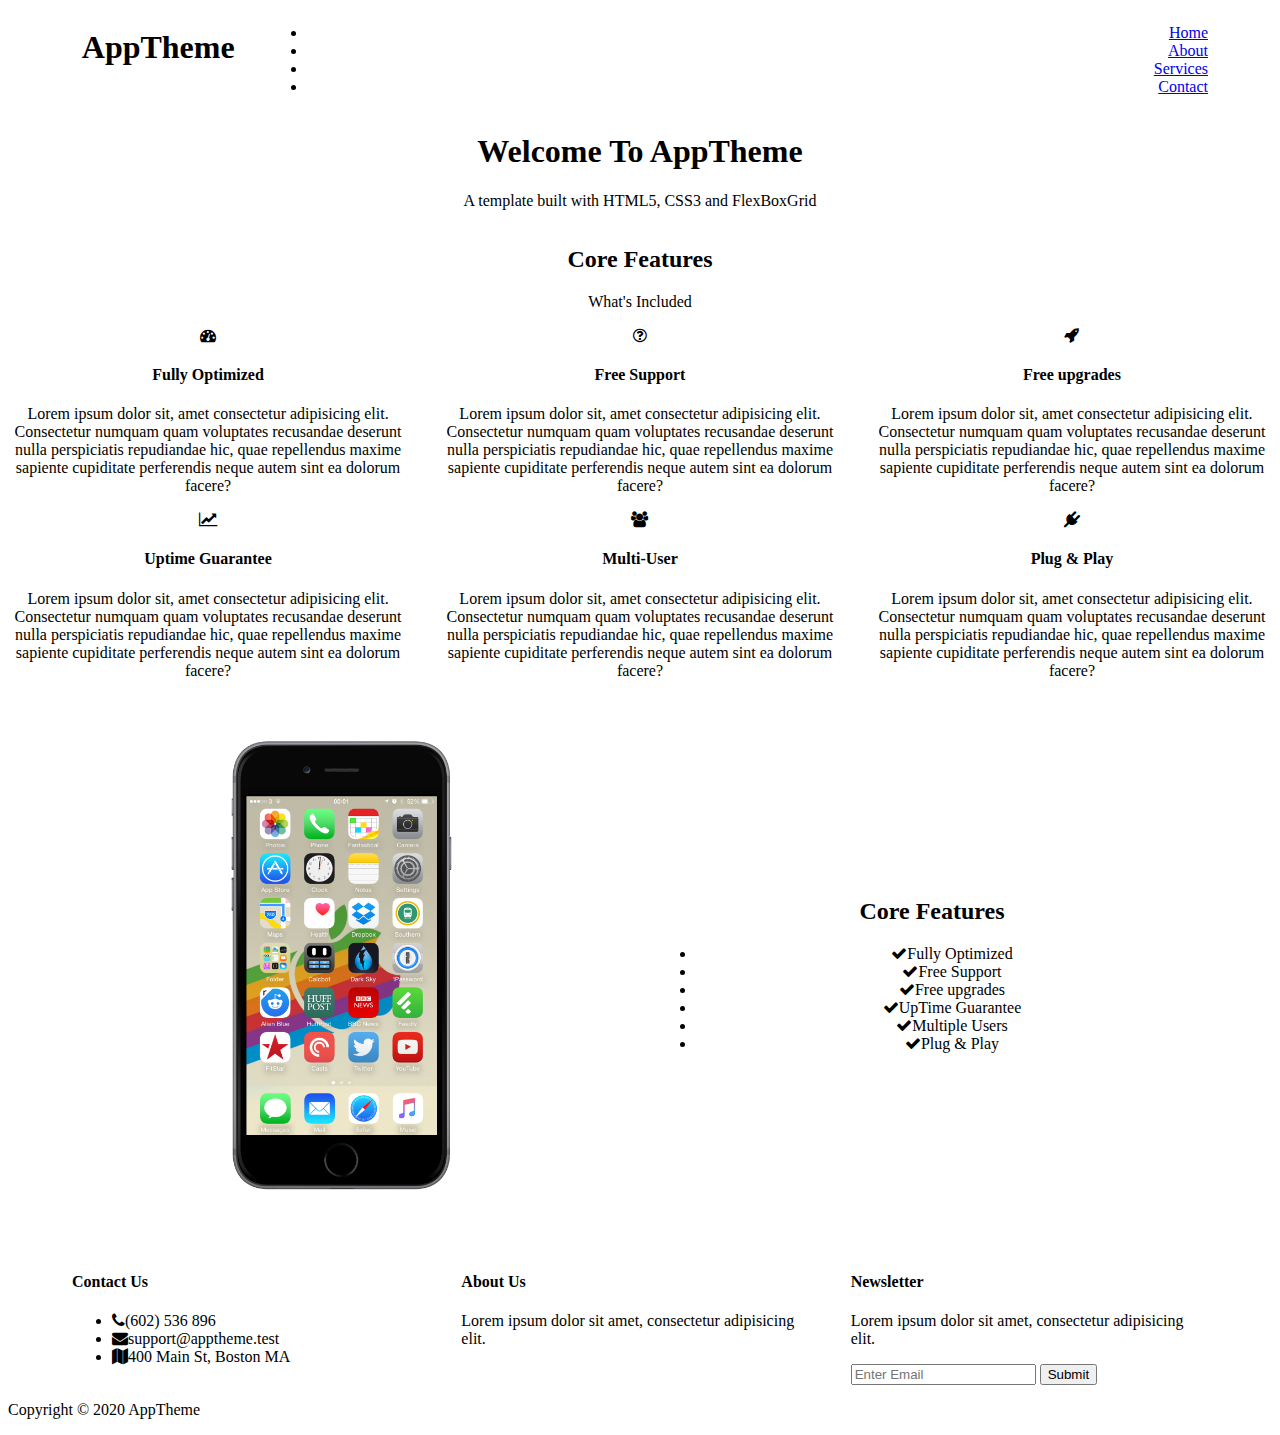
==== index.html @ 470e8529 "I added the styles for the company section" ====
<!DOCTYPE html>
<html lang="en">
<head>
    <meta charset="UTF-8">
    <meta name="viewport" content="width=device-width, initial-scale=1.0">
    <meta http-equiv="X-UA-Compatible" content="ie=edge">
    <title>App theme</title>
    <link rel="stylesheet" href="css/flexboxgrid.css">
    <link rel="stylesheet" href="css/style.css">
    <link rel="stylesheet" href="css/font-awesome.css">
</head>
<body>
    <header id="main-header">
        <div class="container">
            <div class="row end-sm end-md end-lg"> 
                <div class="col-xs-12 col-sm-2 col-md-2 col-lg-2">
                    <h1><span>AppTheme</span> </h1>
                </div>
                <div class="col-xs-12 col-sm-10 col-md-10 col-lg-10">
                    <nav id="navbar">
                        <ul>
                            <li><a href="index.html">Home</a></li>
                            <li><a href="about.html">About</a></li>
                            <li><a href="services.html">Services</a></li>
                            <li><a href="contact.html">Contact</a></li>
                        </ul>
                    </nav>
                </div>
            </div>
        </div>
    </header>

    <!--SHOWCASE-->
    <section id="showcase">
        <div class="container">
            <div class="row center-xs center-sm center-md center-lg middle-xs middle-sm middle-md middle-lg">
                <div class="col-xs-12 col-sm-12 col-md-12 col-lg-12">
                    <h1><span class="primary-text">Welcome To AppTheme</span c></h1>
                    <p>A template built with HTML5, CSS3 and FlexBoxGrid</p>
                </div>
            </div c>
        </div c>
    </section>
    
    <!--FEAUTRES-->
    <section id="features">
        <div id="container">
            <div class="row center-xs center-sm center-md center-lg">
                <div class="col-xs-12 col-sm-12 col-md-12 col-lg-12"> 
                    <h2>Core Features</h2>
                    <p>What's Included</p>
                    <!--ICON ROW 1-->
                    <div class="row center-xs center-sm center-md center-lg">
                        <div class="col-xs-12 col-sm-4 col-md-4 col-lg-4">
                            <i class="fa fa-dashboard"></i c><br>
                            <h4>Fully Optimized</h4>
                            <p>Lorem ipsum dolor sit, amet consectetur adipisicing elit. Consectetur numquam quam voluptates recusandae deserunt nulla perspiciatis repudiandae hic, quae repellendus maxime sapiente cupiditate perferendis neque autem sint ea dolorum facere?</p>
                        </div c>
                        <div class="col-xs-12 col-sm-4 col-md-4 col-lg-4">
                            <i class="fa fa-question-circle-o"></i><br>
                            <h4>Free Support</h4>
                            <p>Lorem ipsum dolor sit, amet consectetur adipisicing elit. Consectetur numquam quam voluptates recusandae deserunt nulla perspiciatis repudiandae hic, quae repellendus maxime sapiente cupiditate perferendis neque autem sint ea dolorum facere?</p>
                        </div>
                        <div class="col-xs-12 col-sm-4 col-md-4 col-lg-4">
                            <i class="fa fa-rocket"></i c><br>
                            <h4>Free upgrades</h4>
                            <p>Lorem ipsum dolor sit, amet consectetur adipisicing elit. Consectetur numquam quam voluptates recusandae deserunt nulla perspiciatis repudiandae hic, quae repellendus maxime sapiente cupiditate perferendis neque autem sint ea dolorum facere?</p>
                        </div>
                    </div>
                    <!--ICON ROW 2-->
                    <div class="row center-xs center-sm center-md center-lg">
                        <div class="col-xs-12 col-sm-4 col-md-4 col-lg-4">
                            <i class="fa fa-line-chart"></i><br>
                            <h4>Uptime Guarantee</h4>
                            <p>Lorem ipsum dolor sit, amet consectetur adipisicing elit. Consectetur numquam quam voluptates recusandae deserunt nulla perspiciatis repudiandae hic, quae repellendus maxime sapiente cupiditate perferendis neque autem sint ea dolorum facere?</p>
                        </div>
                        <div class="col-xs-12 col-sm-4 col-md-4 col-lg-4">
                            <i class="fa fa-users"></i><br>
                            <h4>Multi-User</h4>
                            <p>Lorem ipsum dolor sit, amet consectetur adipisicing elit. Consectetur numquam quam voluptates recusandae deserunt nulla perspiciatis repudiandae hic, quae repellendus maxime sapiente cupiditate perferendis neque autem sint ea dolorum facere?</p>
                        </div>
                        <div class="col-xs-12 col-sm-4 col-md-4 col-lg-4">
                            <i class="fa fa-plug"></i><br>
                            <h4>Plug & Play</h4>
                            <p>Lorem ipsum dolor sit, amet consectetur adipisicing elit. Consectetur numquam quam voluptates recusandae deserunt nulla perspiciatis repudiandae hic, quae repellendus maxime sapiente cupiditate perferendis neque autem sint ea dolorum facere?</p>
                        </div>
                    </div>
                </div>
            </div>
        </div>
    </section>

    <!--INFO SECTION-->
    <section id="info">
        <div class="container">
            <div class="row center-xs center-sm center-md center-lg middle-xs middle-sm middle-md middle-lg">
                <div class="col-xs-12  col-sm-6 col-md-6 col-lg-6">
                    <img src="img/iphone.png" alt="iphone-picture">
                </div>
                <div class="col-xs-12  col-sm-6 col-md-6 col-lg-6">
                    <h2>Core Features</h2>
                    <ul>
                        <li><i class="fa fa-check"></i>Fully Optimized</li>
                        <li><i class="fa fa-check"></i>Free Support</li>
                        <li><i class="fa fa-check"></i>Free upgrades</li>
                        <li><i class="fa fa-check"></i>UpTime Guarantee</li>
                        <li><i class="fa fa-check"></i>Multiple Users</li>
                        <li><i class="fa fa-check"></i>Plug & Play</li>
                    </ul>
                </div>
            </div c>
        </div>
    </section>

    <!--COMPANY SECTION-->

    <section id="company">
        <div class="container">
            <div class="row">
                <div class="col-xs-12 col-sm-4 col-md-4 col-lg-4">
                    <h4>Contact Us</h4>
                    <ul>
                        <li><i class="fa fa-phone"></i>(602) 536 896</li>
                        <li><i class="fa fa-envelope"></i>support@apptheme.test</li>
                        <li><i class="fa fa-map"></i>400 Main St, Boston MA</li>
                    </ul>
                </div>
                <div class="col-xs-12 col-sm-4 col-md-4 col-lg-4">
                    <h4>About Us</h4>
                    <p>Lorem ipsum dolor sit amet, consectetur adipisicing elit.</p>
                </div>
                <div class="col-xs-12 col-sm-4 col-md-4 col-lg-4">
                    <h4>Newsletter</h4>
                    <p>Lorem ipsum dolor sit amet, consectetur adipisicing elit.</p>
                    <form>
                        <input type="text" name="email" placeholder="Enter Email">
                        <button type="submit" name="button">Submit</button>
                    </form>
                </div>
            </div>
        </div>
    </section>

    <!--FOOTER-->
    <footer>
        <div>
            <div>
                <div>
                    <p>Copyright &copy; 2020 AppTheme</p>
                </div>
            </div>
        </div>
    </footer>    
</body>
</html>
---- css/flexboxgrid.css ----
/* Uncomment and set these variables to customize the grid. */

.container-fluid {
  margin-right: auto;
  margin-left: auto;
  padding-right: 2rem;
  padding-left: 2rem;
}

.row {
  box-sizing: border-box;
  display: -ms-flexbox;
  display: -webkit-box;
  display: flex;
  -ms-flex: 0 1 auto;
  -webkit-box-flex: 0;
  flex: 0 1 auto;
  -ms-flex-direction: row;
  -webkit-box-orient: horizontal;
  -webkit-box-direction: normal;
  flex-direction: row;
  -ms-flex-wrap: wrap;
  flex-wrap: wrap;
  margin-right: -1rem;
  margin-left: -1rem;
}

.row.reverse {
  -ms-flex-direction: row-reverse;
  -webkit-box-orient: horizontal;
  -webkit-box-direction: reverse;
  flex-direction: row-reverse;
}

.col.reverse {
  -ms-flex-direction: column-reverse;
  -webkit-box-orient: vertical;
  -webkit-box-direction: reverse;
  flex-direction: column-reverse;
}

.col-xs,
.col-xs-1,
.col-xs-2,
.col-xs-3,
.col-xs-4,
.col-xs-5,
.col-xs-6,
.col-xs-7,
.col-xs-8,
.col-xs-9,
.col-xs-10,
.col-xs-11,
.col-xs-12 {
  box-sizing: border-box;
  -ms-flex: 0 0 auto;
  -webkit-box-flex: 0;
  flex: 0 0 auto;
  padding-right: 1rem;
  padding-left: 1rem;
}

.col-xs {
  -webkit-flex-grow: 1;
  -ms-flex-positive: 1;
  -webkit-box-flex: 1;
  flex-grow: 1;
  -ms-flex-preferred-size: 0;
  flex-basis: 0;
  max-width: 100%;
}

.col-xs-1 {
  -ms-flex-preferred-size: 8.333%;
  flex-basis: 8.333%;
  max-width: 8.333%;
}

.col-xs-2 {
  -ms-flex-preferred-size: 16.667%;
  flex-basis: 16.667%;
  max-width: 16.667%;
}

.col-xs-3 {
  -ms-flex-preferred-size: 25%;
  flex-basis: 25%;
  max-width: 25%;
}

.col-xs-4 {
  -ms-flex-preferred-size: 33.333%;
  flex-basis: 33.333%;
  max-width: 33.333%;
}

.col-xs-5 {
  -ms-flex-preferred-size: 41.667%;
  flex-basis: 41.667%;
  max-width: 41.667%;
}

.col-xs-6 {
  -ms-flex-preferred-size: 50%;
  flex-basis: 50%;
  max-width: 50%;
}

.col-xs-7 {
  -ms-flex-preferred-size: 58.333%;
  flex-basis: 58.333%;
  max-width: 58.333%;
}

.col-xs-8 {
  -ms-flex-preferred-size: 66.667%;
  flex-basis: 66.667%;
  max-width: 66.667%;
}

.col-xs-9 {
  -ms-flex-preferred-size: 75%;
  flex-basis: 75%;
  max-width: 75%;
}

.col-xs-10 {
  -ms-flex-preferred-size: 83.333%;
  flex-basis: 83.333%;
  max-width: 83.333%;
}

.col-xs-11 {
  -ms-flex-preferred-size: 91.667%;
  flex-basis: 91.667%;
  max-width: 91.667%;
}

.col-xs-12 {
  -ms-flex-preferred-size: 100%;
  flex-basis: 100%;
  max-width: 100%;
}

.col-xs-offset-1 {
  margin-left: 8.333%;
}

.col-xs-offset-2 {
  margin-left: 16.667%;
}

.col-xs-offset-3 {
  margin-left: 25%;
}

.col-xs-offset-4 {
  margin-left: 33.333%;
}

.col-xs-offset-5 {
  margin-left: 41.667%;
}

.col-xs-offset-6 {
  margin-left: 50%;
}

.col-xs-offset-7 {
  margin-left: 58.333%;
}

.col-xs-offset-8 {
  margin-left: 66.667%;
}

.col-xs-offset-9 {
  margin-left: 75%;
}

.col-xs-offset-10 {
  margin-left: 83.333%;
}

.col-xs-offset-11 {
  margin-left: 91.667%;
}

.start-xs {
  -ms-flex-pack: start;
  -webkit-box-pack: start;
  justify-content: flex-start;
  text-align: start;
}

.center-xs {
  -ms-flex-pack: center;
  -webkit-box-pack: center;
  justify-content: center;
  text-align: center;
}

.end-xs {
  -ms-flex-pack: end;
  -webkit-box-pack: end;
  justify-content: flex-end;
  text-align: end;
}

.top-xs {
  -ms-flex-align: start;
  -webkit-box-align: start;
  align-items: flex-start;
}

.middle-xs {
  -ms-flex-align: center;
  -webkit-box-align: center;
  align-items: center;
}

.bottom-xs {
  -ms-flex-align: end;
  -webkit-box-align: end;
  align-items: flex-end;
}

.around-xs {
  -ms-flex-pack: distribute;
  justify-content: space-around;
}

.between-xs {
  -ms-flex-pack: justify;
  -webkit-box-pack: justify;
  justify-content: space-between;
}

.first-xs {
  -ms-flex-order: -1;
  -webkit-box-ordinal-group: 0;
  order: -1;
}

.last-xs {
  -ms-flex-order: 1;
  -webkit-box-ordinal-group: 2;
  order: 1;
}

@media only screen and (min-width: 48em) {
  .container {
    width: 46rem;
  }

  .col-sm,
  .col-sm-1,
  .col-sm-2,
  .col-sm-3,
  .col-sm-4,
  .col-sm-5,
  .col-sm-6,
  .col-sm-7,
  .col-sm-8,
  .col-sm-9,
  .col-sm-10,
  .col-sm-11,
  .col-sm-12 {
    box-sizing: border-box;
    -ms-flex: 0 0 auto;
    -webkit-box-flex: 0;
    flex: 0 0 auto;
    padding-right: 1rem;
    padding-left: 1rem;
  }

  .col-sm {
    -webkit-flex-grow: 1;
    -ms-flex-positive: 1;
    -webkit-box-flex: 1;
    flex-grow: 1;
    -ms-flex-preferred-size: 0;
    flex-basis: 0;
    max-width: 100%;
  }

  .col-sm-1 {
    -ms-flex-preferred-size: 8.333%;
    flex-basis: 8.333%;
    max-width: 8.333%;
  }

  .col-sm-2 {
    -ms-flex-preferred-size: 16.667%;
    flex-basis: 16.667%;
    max-width: 16.667%;
  }

  .col-sm-3 {
    -ms-flex-preferred-size: 25%;
    flex-basis: 25%;
    max-width: 25%;
  }

  .col-sm-4 {
    -ms-flex-preferred-size: 33.333%;
    flex-basis: 33.333%;
    max-width: 33.333%;
  }

  .col-sm-5 {
    -ms-flex-preferred-size: 41.667%;
    flex-basis: 41.667%;
    max-width: 41.667%;
  }

  .col-sm-6 {
    -ms-flex-preferred-size: 50%;
    flex-basis: 50%;
    max-width: 50%;
  }

  .col-sm-7 {
    -ms-flex-preferred-size: 58.333%;
    flex-basis: 58.333%;
    max-width: 58.333%;
  }

  .col-sm-8 {
    -ms-flex-preferred-size: 66.667%;
    flex-basis: 66.667%;
    max-width: 66.667%;
  }

  .col-sm-9 {
    -ms-flex-preferred-size: 75%;
    flex-basis: 75%;
    max-width: 75%;
  }

  .col-sm-10 {
    -ms-flex-preferred-size: 83.333%;
    flex-basis: 83.333%;
    max-width: 83.333%;
  }

  .col-sm-11 {
    -ms-flex-preferred-size: 91.667%;
    flex-basis: 91.667%;
    max-width: 91.667%;
  }

  .col-sm-12 {
    -ms-flex-preferred-size: 100%;
    flex-basis: 100%;
    max-width: 100%;
  }

  .col-sm-offset-1 {
    margin-left: 8.333%;
  }

  .col-sm-offset-2 {
    margin-left: 16.667%;
  }

  .col-sm-offset-3 {
    margin-left: 25%;
  }

  .col-sm-offset-4 {
    margin-left: 33.333%;
  }

  .col-sm-offset-5 {
    margin-left: 41.667%;
  }

  .col-sm-offset-6 {
    margin-left: 50%;
  }

  .col-sm-offset-7 {
    margin-left: 58.333%;
  }

  .col-sm-offset-8 {
    margin-left: 66.667%;
  }

  .col-sm-offset-9 {
    margin-left: 75%;
  }

  .col-sm-offset-10 {
    margin-left: 83.333%;
  }

  .col-sm-offset-11 {
    margin-left: 91.667%;
  }

  .start-sm {
    -ms-flex-pack: start;
    -webkit-box-pack: start;
    justify-content: flex-start;
    text-align: start;
  }

  .center-sm {
    -ms-flex-pack: center;
    -webkit-box-pack: center;
    justify-content: center;
    text-align: center;
  }

  .end-sm {
    -ms-flex-pack: end;
    -webkit-box-pack: end;
    justify-content: flex-end;
    text-align: end;
  }

  .top-sm {
    -ms-flex-align: start;
    -webkit-box-align: start;
    align-items: flex-start;
  }

  .middle-sm {
    -ms-flex-align: center;
    -webkit-box-align: center;
    align-items: center;
  }

  .bottom-sm {
    -ms-flex-align: end;
    -webkit-box-align: end;
    align-items: flex-end;
  }

  .around-sm {
    -ms-flex-pack: distribute;
    justify-content: space-around;
  }

  .between-sm {
    -ms-flex-pack: justify;
    -webkit-box-pack: justify;
    justify-content: space-between;
  }

  .first-sm {
    -ms-flex-order: -1;
    -webkit-box-ordinal-group: 0;
    order: -1;
  }

  .last-sm {
    -ms-flex-order: 1;
    -webkit-box-ordinal-group: 2;
    order: 1;
  }
}

@media only screen and (min-width: 62em) {
  .container {
    width: 61rem;
  }

  .col-md,
  .col-md-1,
  .col-md-2,
  .col-md-3,
  .col-md-4,
  .col-md-5,
  .col-md-6,
  .col-md-7,
  .col-md-8,
  .col-md-9,
  .col-md-10,
  .col-md-11,
  .col-md-12 {
    box-sizing: border-box;
    -ms-flex: 0 0 auto;
    -webkit-box-flex: 0;
    flex: 0 0 auto;
    padding-right: 1rem;
    padding-left: 1rem;
  }

  .col-md {
    -webkit-flex-grow: 1;
    -ms-flex-positive: 1;
    -webkit-box-flex: 1;
    flex-grow: 1;
    -ms-flex-preferred-size: 0;
    flex-basis: 0;
    max-width: 100%;
  }

  .col-md-1 {
    -ms-flex-preferred-size: 8.333%;
    flex-basis: 8.333%;
    max-width: 8.333%;
  }

  .col-md-2 {
    -ms-flex-preferred-size: 16.667%;
    flex-basis: 16.667%;
    max-width: 16.667%;
  }

  .col-md-3 {
    -ms-flex-preferred-size: 25%;
    flex-basis: 25%;
    max-width: 25%;
  }

  .col-md-4 {
    -ms-flex-preferred-size: 33.333%;
    flex-basis: 33.333%;
    max-width: 33.333%;
  }

  .col-md-5 {
    -ms-flex-preferred-size: 41.667%;
    flex-basis: 41.667%;
    max-width: 41.667%;
  }

  .col-md-6 {
    -ms-flex-preferred-size: 50%;
    flex-basis: 50%;
    max-width: 50%;
  }

  .col-md-7 {
    -ms-flex-preferred-size: 58.333%;
    flex-basis: 58.333%;
    max-width: 58.333%;
  }

  .col-md-8 {
    -ms-flex-preferred-size: 66.667%;
    flex-basis: 66.667%;
    max-width: 66.667%;
  }

  .col-md-9 {
    -ms-flex-preferred-size: 75%;
    flex-basis: 75%;
    max-width: 75%;
  }

  .col-md-10 {
    -ms-flex-preferred-size: 83.333%;
    flex-basis: 83.333%;
    max-width: 83.333%;
  }

  .col-md-11 {
    -ms-flex-preferred-size: 91.667%;
    flex-basis: 91.667%;
    max-width: 91.667%;
  }

  .col-md-12 {
    -ms-flex-preferred-size: 100%;
    flex-basis: 100%;
    max-width: 100%;
  }

  .col-md-offset-1 {
    margin-left: 8.333%;
  }

  .col-md-offset-2 {
    margin-left: 16.667%;
  }

  .col-md-offset-3 {
    margin-left: 25%;
  }

  .col-md-offset-4 {
    margin-left: 33.333%;
  }

  .col-md-offset-5 {
    margin-left: 41.667%;
  }

  .col-md-offset-6 {
    margin-left: 50%;
  }

  .col-md-offset-7 {
    margin-left: 58.333%;
  }

  .col-md-offset-8 {
    margin-left: 66.667%;
  }

  .col-md-offset-9 {
    margin-left: 75%;
  }

  .col-md-offset-10 {
    margin-left: 83.333%;
  }

  .col-md-offset-11 {
    margin-left: 91.667%;
  }

  .start-md {
    -ms-flex-pack: start;
    -webkit-box-pack: start;
    justify-content: flex-start;
    text-align: start;
  }

  .center-md {
    -ms-flex-pack: center;
    -webkit-box-pack: center;
    justify-content: center;
    text-align: center;
  }

  .end-md {
    -ms-flex-pack: end;
    -webkit-box-pack: end;
    justify-content: flex-end;
    text-align: end;
  }

  .top-md {
    -ms-flex-align: start;
    -webkit-box-align: start;
    align-items: flex-start;
  }

  .middle-md {
    -ms-flex-align: center;
    -webkit-box-align: center;
    align-items: center;
  }

  .bottom-md {
    -ms-flex-align: end;
    -webkit-box-align: end;
    align-items: flex-end;
  }

  .around-md {
    -ms-flex-pack: distribute;
    justify-content: space-around;
  }

  .between-md {
    -ms-flex-pack: justify;
    -webkit-box-pack: justify;
    justify-content: space-between;
  }

  .first-md {
    -ms-flex-order: -1;
    -webkit-box-ordinal-group: 0;
    order: -1;
  }

  .last-md {
    -ms-flex-order: 1;
    -webkit-box-ordinal-group: 2;
    order: 1;
  }
}

@media only screen and (min-width: 75em) {
  .container {
    width: 71rem;
  }

  .col-lg,
  .col-lg-1,
  .col-lg-2,
  .col-lg-3,
  .col-lg-4,
  .col-lg-5,
  .col-lg-6,
  .col-lg-7,
  .col-lg-8,
  .col-lg-9,
  .col-lg-10,
  .col-lg-11,
  .col-lg-12 {
    box-sizing: border-box;
    -ms-flex: 0 0 auto;
    -webkit-box-flex: 0;
    flex: 0 0 auto;
    padding-right: 1rem;
    padding-left: 1rem;
  }

  .col-lg {
    -webkit-flex-grow: 1;
    -ms-flex-positive: 1;
    -webkit-box-flex: 1;
    flex-grow: 1;
    -ms-flex-preferred-size: 0;
    flex-basis: 0;
    max-width: 100%;
  }

  .col-lg-1 {
    -ms-flex-preferred-size: 8.333%;
    flex-basis: 8.333%;
    max-width: 8.333%;
  }

  .col-lg-2 {
    -ms-flex-preferred-size: 16.667%;
    flex-basis: 16.667%;
    max-width: 16.667%;
  }

  .col-lg-3 {
    -ms-flex-preferred-size: 25%;
    flex-basis: 25%;
    max-width: 25%;
  }

  .col-lg-4 {
    -ms-flex-preferred-size: 33.333%;
    flex-basis: 33.333%;
    max-width: 33.333%;
  }

  .col-lg-5 {
    -ms-flex-preferred-size: 41.667%;
    flex-basis: 41.667%;
    max-width: 41.667%;
  }

  .col-lg-6 {
    -ms-flex-preferred-size: 50%;
    flex-basis: 50%;
    max-width: 50%;
  }

  .col-lg-7 {
    -ms-flex-preferred-size: 58.333%;
    flex-basis: 58.333%;
    max-width: 58.333%;
  }

  .col-lg-8 {
    -ms-flex-preferred-size: 66.667%;
    flex-basis: 66.667%;
    max-width: 66.667%;
  }

  .col-lg-9 {
    -ms-flex-preferred-size: 75%;
    flex-basis: 75%;
    max-width: 75%;
  }

  .col-lg-10 {
    -ms-flex-preferred-size: 83.333%;
    flex-basis: 83.333%;
    max-width: 83.333%;
  }

  .col-lg-11 {
    -ms-flex-preferred-size: 91.667%;
    flex-basis: 91.667%;
    max-width: 91.667%;
  }

  .col-lg-12 {
    -ms-flex-preferred-size: 100%;
    flex-basis: 100%;
    max-width: 100%;
  }

  .col-lg-offset-1 {
    margin-left: 8.333%;
  }

  .col-lg-offset-2 {
    margin-left: 16.667%;
  }

  .col-lg-offset-3 {
    margin-left: 25%;
  }

  .col-lg-offset-4 {
    margin-left: 33.333%;
  }

  .col-lg-offset-5 {
    margin-left: 41.667%;
  }

  .col-lg-offset-6 {
    margin-left: 50%;
  }

  .col-lg-offset-7 {
    margin-left: 58.333%;
  }

  .col-lg-offset-8 {
    margin-left: 66.667%;
  }

  .col-lg-offset-9 {
    margin-left: 75%;
  }

  .col-lg-offset-10 {
    margin-left: 83.333%;
  }

  .col-lg-offset-11 {
    margin-left: 91.667%;
  }

  .start-lg {
    -ms-flex-pack: start;
    -webkit-box-pack: start;
    justify-content: flex-start;
    text-align: start;
  }

  .center-lg {
    -ms-flex-pack: center;
    -webkit-box-pack: center;
    justify-content: center;
    text-align: center;
  }

  .end-lg {
    -ms-flex-pack: end;
    -webkit-box-pack: end;
    justify-content: flex-end;
    text-align: end;
  }

  .top-lg {
    -ms-flex-align: start;
    -webkit-box-align: start;
    align-items: flex-start;
  }

  .middle-lg {
    -ms-flex-align: center;
    -webkit-box-align: center;
    align-items: center;
  }

  .bottom-lg {
    -ms-flex-align: end;
    -webkit-box-align: end;
    align-items: flex-end;
  }

  .around-lg {
    -ms-flex-pack: distribute;
    justify-content: space-around;
  }

  .between-lg {
    -ms-flex-pack: justify;
    -webkit-box-pack: justify;
    justify-content: space-between;
  }

  .first-lg {
    -ms-flex-order: -1;
    -webkit-box-ordinal-group: 0;
    order: -1;
  }

  .last-lg {
    -ms-flex-order: 1;
    -webkit-box-ordinal-group: 2;
    order: 1;
  }
}
---- css/style.css ----
img {
    width: 100%;
}

.container{
    margin:auto;
}
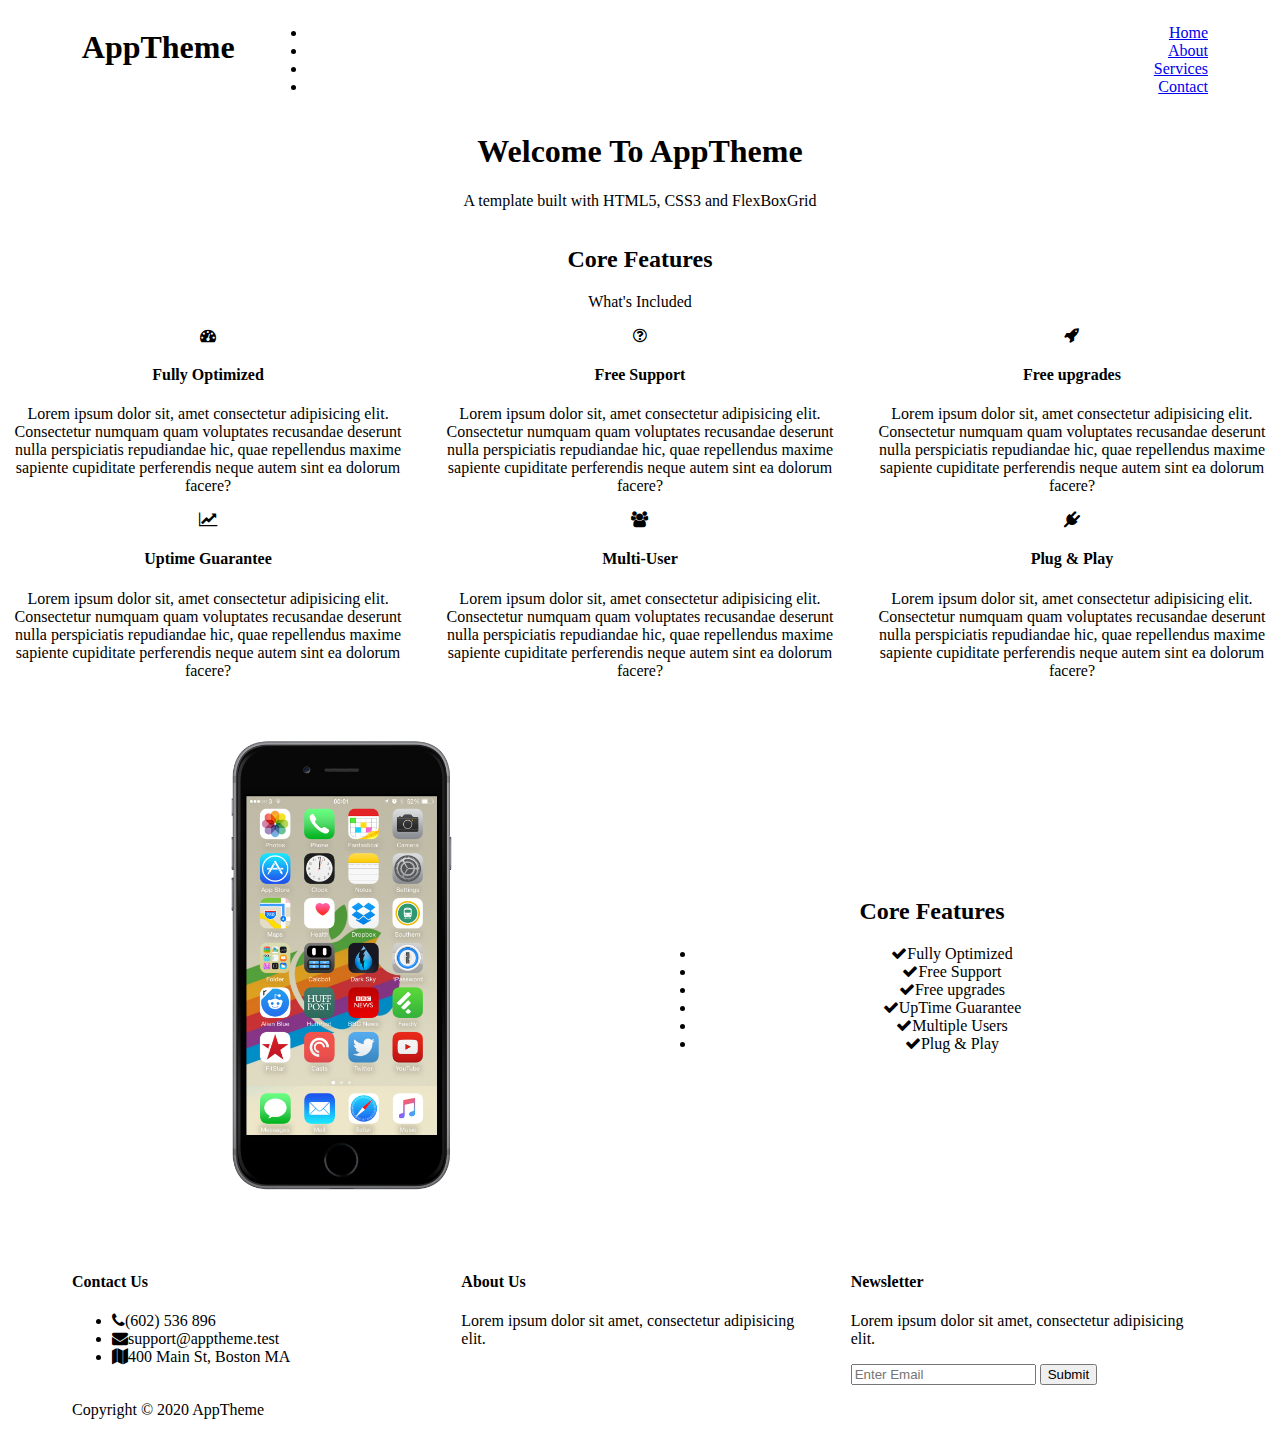
==== commit fb6cd2d9: "I added the tags and classes for the footer section" ====
--- a/index.html
+++ b/index.html
@@ -142,10 +142,10 @@
     </section>
 
     <!--FOOTER-->
-    <footer>
-        <div>
-            <div>
-                <div>
+    <footer id="main-footer">
+        <div class="container">
+            <div class="row">
+                <div class="col-xs-12 col-sm-12 col-md-12 col-lg-12">
                     <p>Copyright &copy; 2020 AppTheme</p>
                 </div>
             </div>
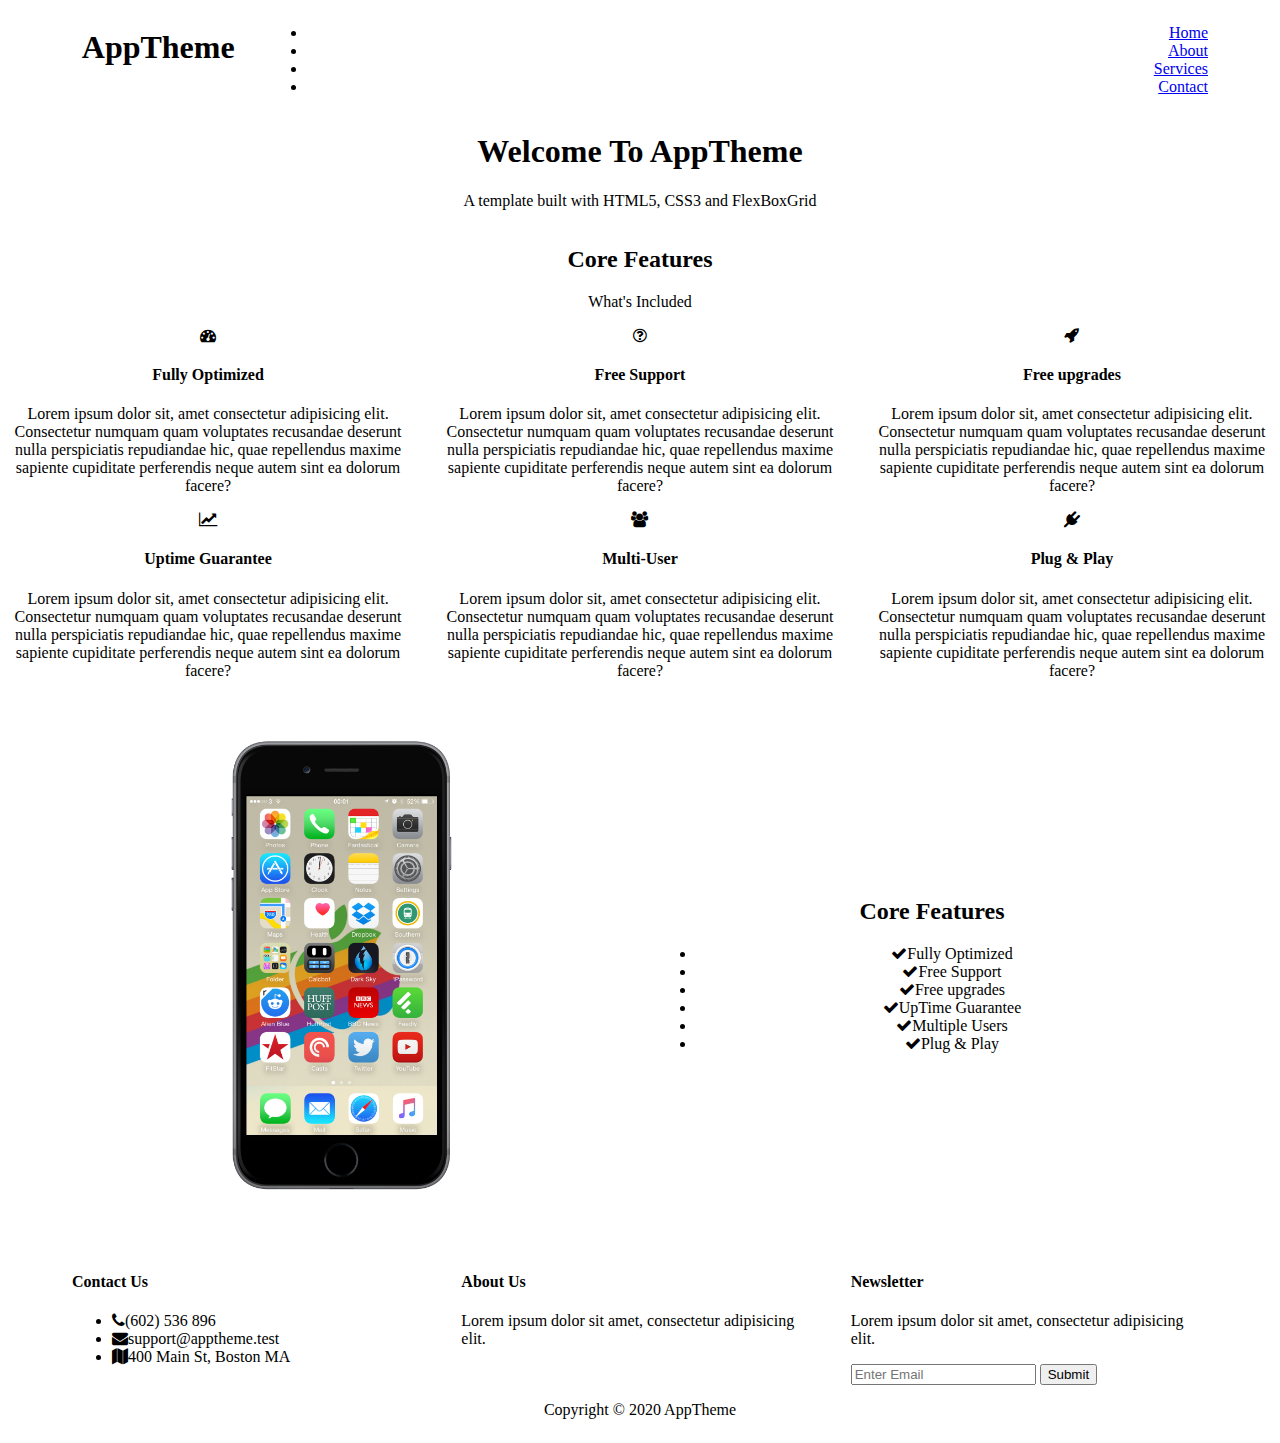
==== commit d210a0fa: "I aligned the footer to the center" ====
--- a/index.html
+++ b/index.html
@@ -19,7 +19,7 @@
                 <div class="col-xs-12 col-sm-10 col-md-10 col-lg-10">
                     <nav id="navbar">
                         <ul>
-                            <li><a href="index.html">Home</a></li>
+                            <li class="current"><a href="index.html">Home</a></li c>
                             <li><a href="about.html">About</a></li>
                             <li><a href="services.html">Services</a></li>
                             <li><a href="contact.html">Contact</a></li>
@@ -144,7 +144,7 @@
     <!--FOOTER-->
     <footer id="main-footer">
         <div class="container">
-            <div class="row">
+            <div class="row center-xs center-sm center-md center-lg">
                 <div class="col-xs-12 col-sm-12 col-md-12 col-lg-12">
                     <p>Copyright &copy; 2020 AppTheme</p>
                 </div>
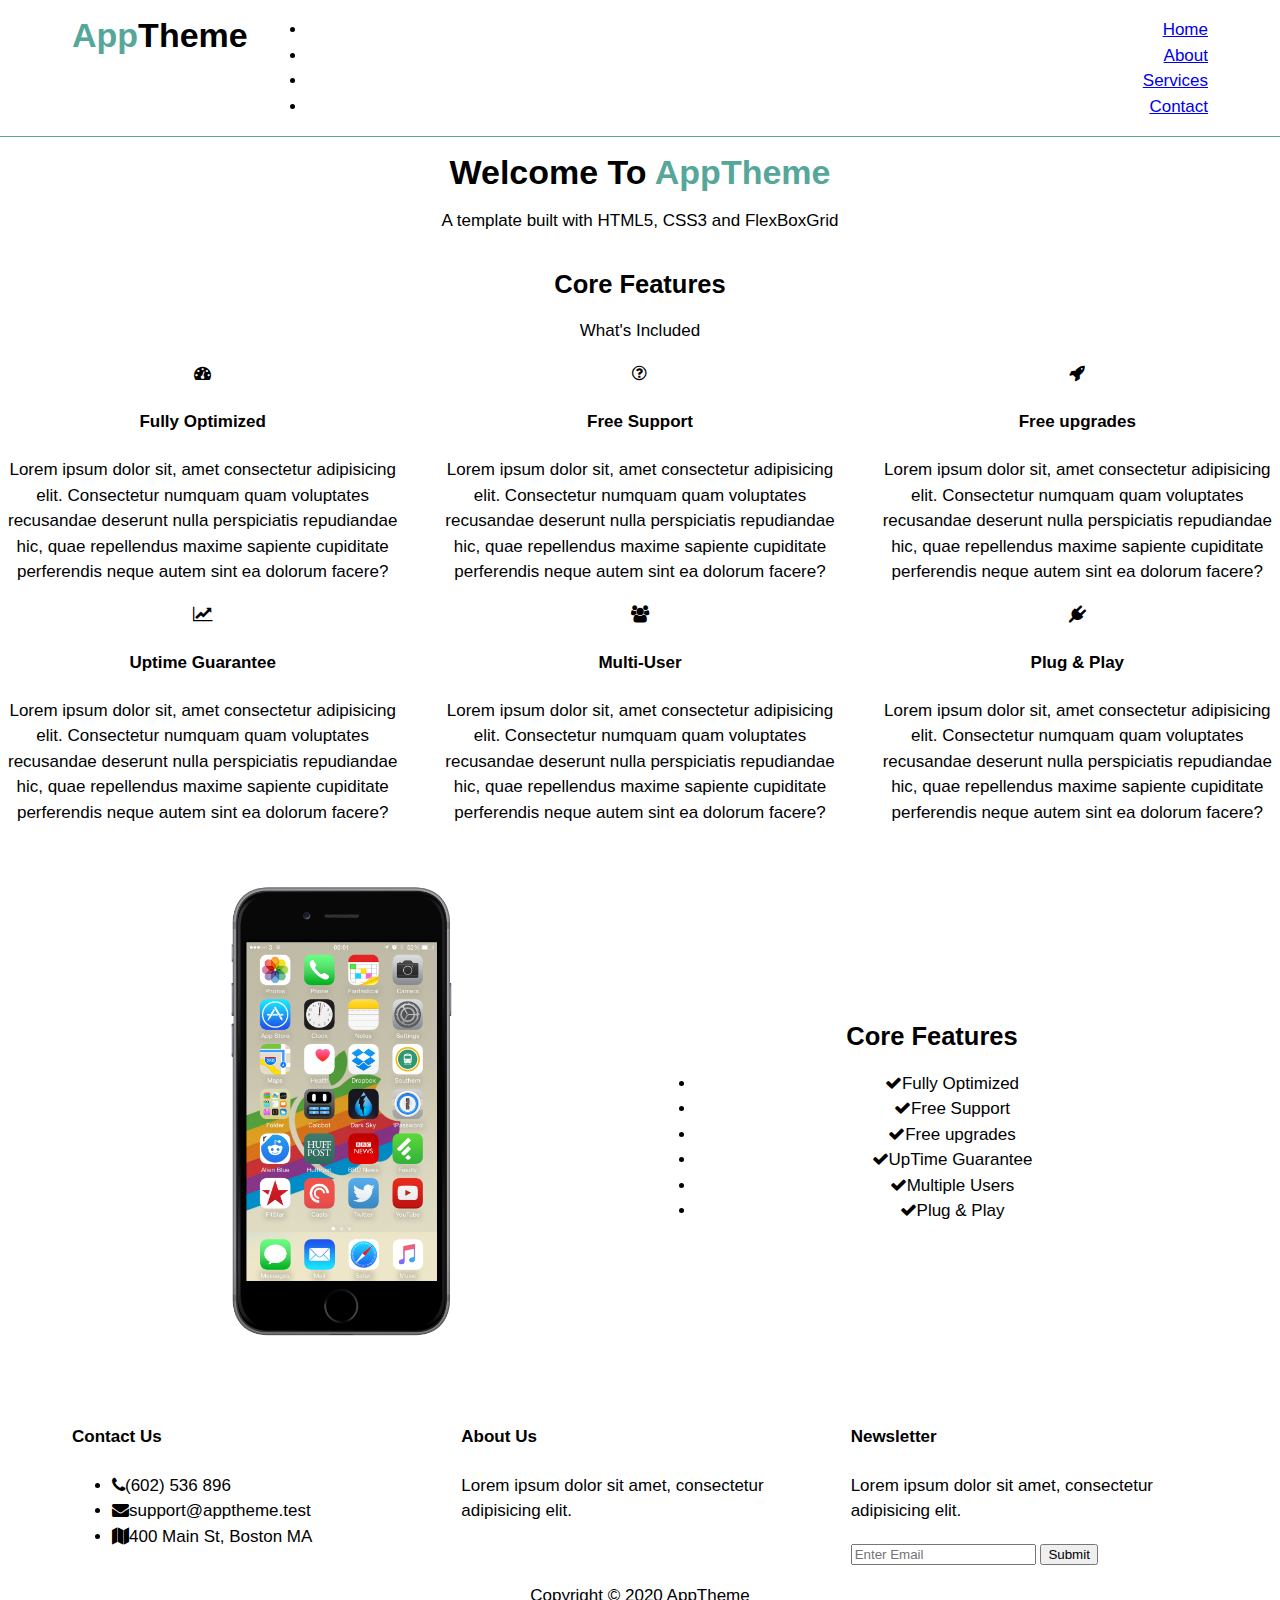
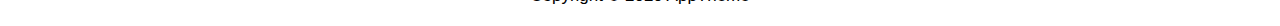
==== commit 8e464be7: "I added the styles for the common classes and header" ====
--- a/index.html
+++ b/index.html
@@ -14,7 +14,7 @@
         <div class="container">
             <div class="row end-sm end-md end-lg"> 
                 <div class="col-xs-12 col-sm-2 col-md-2 col-lg-2">
-                    <h1><span>AppTheme</span> </h1>
+                    <h1><span class="primary-text">App</span>Theme</h1>
                 </div>
                 <div class="col-xs-12 col-sm-10 col-md-10 col-lg-10">
                     <nav id="navbar">
@@ -35,7 +35,7 @@
         <div class="container">
             <div class="row center-xs center-sm center-md center-lg middle-xs middle-sm middle-md middle-lg">
                 <div class="col-xs-12 col-sm-12 col-md-12 col-lg-12">
-                    <h1><span class="primary-text">Welcome To AppTheme</span c></h1>
+                    <h1>Welcome To <span class="primary-text">AppTheme</span c></h1>
                     <p>A template built with HTML5, CSS3 and FlexBoxGrid</p>
                 </div>
             </div c>
--- a/css/style.css
+++ b/css/style.css
@@ -1,7 +1,30 @@
-img {
+body{
+    font-family: 'Open Sans', sans-serif;
+    font-size: 17px;
+    line-height: 1.5em;
+    margin: 0;
+    padding: 0;
+}
+
+img{
     width: 100%;
 }
 
 .container{
     margin:auto;
+}
+
+/*COMMON CLASSES */
+.primary-text{
+    color: #56a79a;
+}
+
+.primary-background{
+    background: #56a79a;
+}
+
+/*HEADER*/
+
+#main-header{
+    border-bottom: 1px solid #56a79a;
 }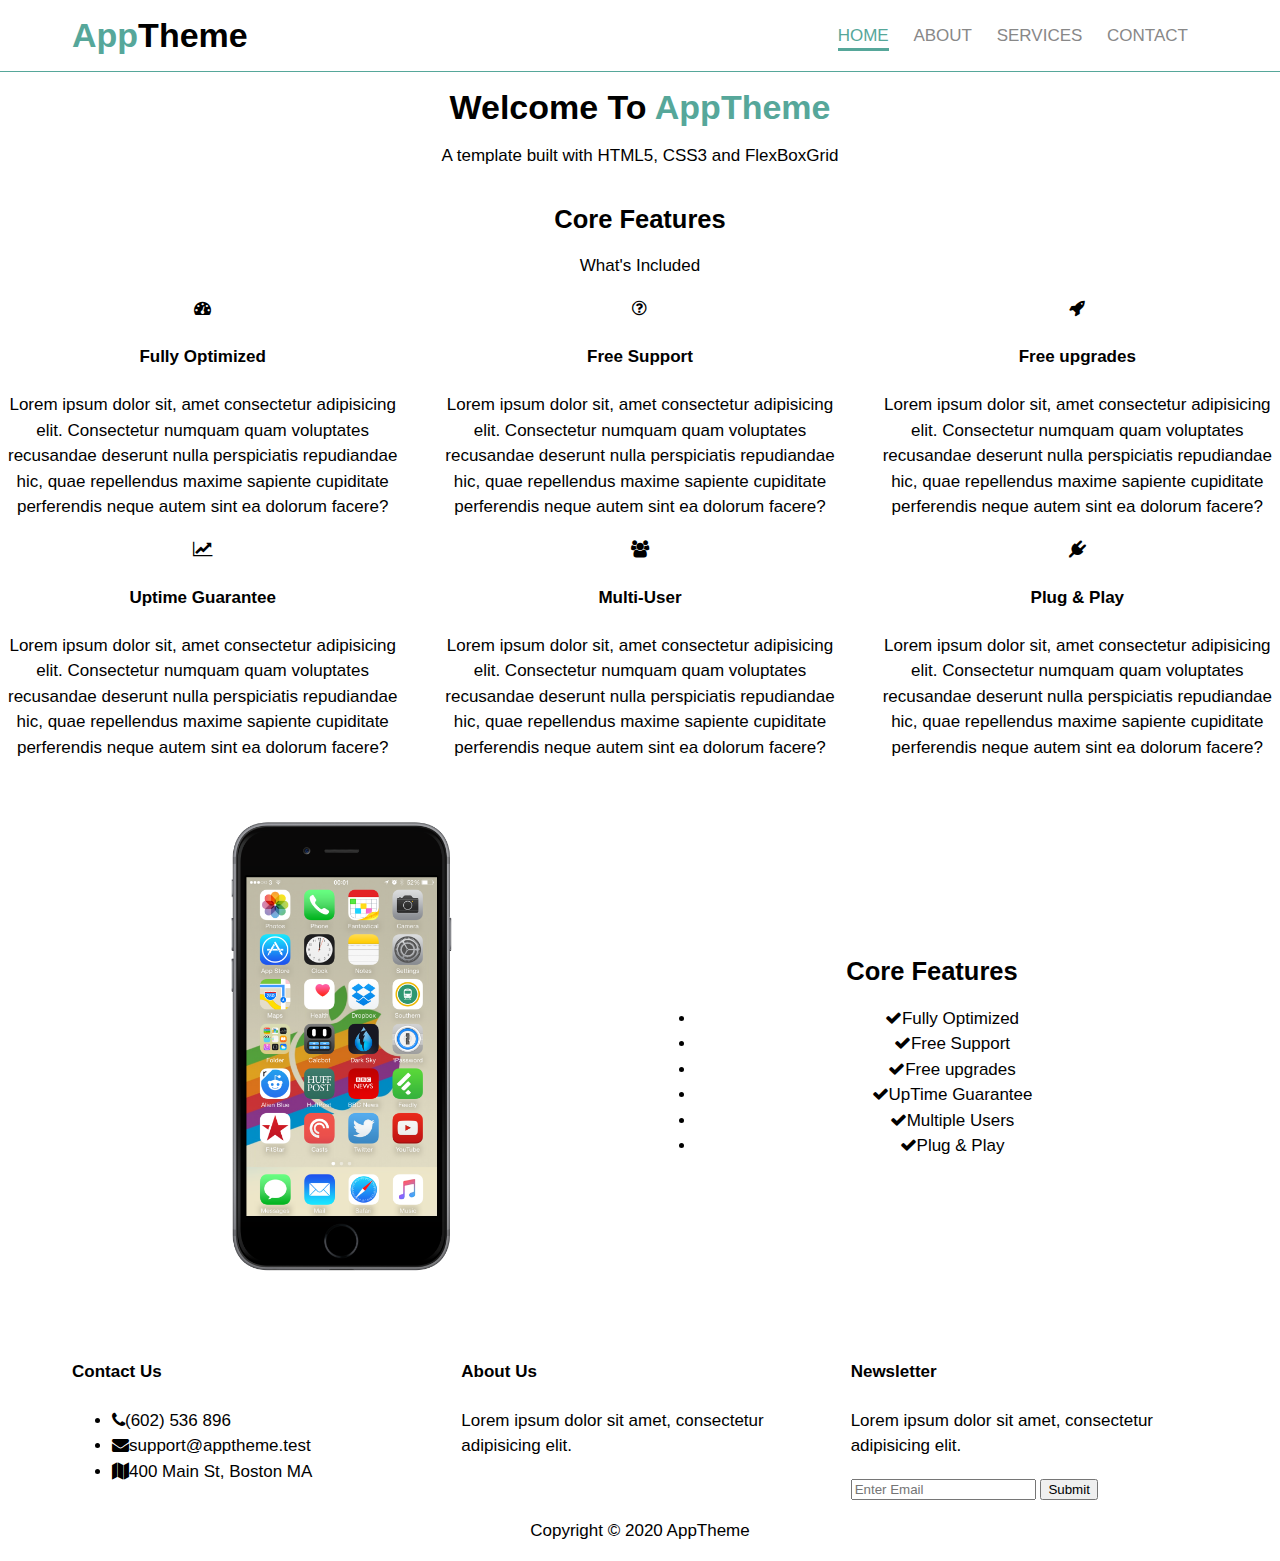
==== commit f1b9b726: "I added the navbar styles" ====
--- a/index.html
+++ b/index.html
@@ -12,7 +12,7 @@
 <body>
     <header id="main-header">
         <div class="container">
-            <div class="row end-sm end-md end-lg"> 
+            <div class="row end-sm end-md end-lg middle-xs middle-sm middle-md middle-lg"> 
                 <div class="col-xs-12 col-sm-2 col-md-2 col-lg-2">
                     <h1><span class="primary-text">App</span>Theme</h1>
                 </div>
--- a/css/style.css
+++ b/css/style.css
@@ -24,7 +24,28 @@
 }
 
 /*HEADER*/
-
 #main-header{
     border-bottom: 1px solid #56a79a;
+}
+
+/*NAVBAR*/
+#navbar{
+    text-transform: uppercase;
+}
+
+#navbar li{
+    display: inline;
+    padding-right: 20px;
+    list-style: none;
+}
+
+#navbar a{
+    text-decoration: none;
+    color: #888;
+}
+
+#navbar li.current a, #navbar a:hover{
+    color: #56a79a;
+    border-bottom: 3px solid #56a79a;
+    padding-bottom: 3px;
 }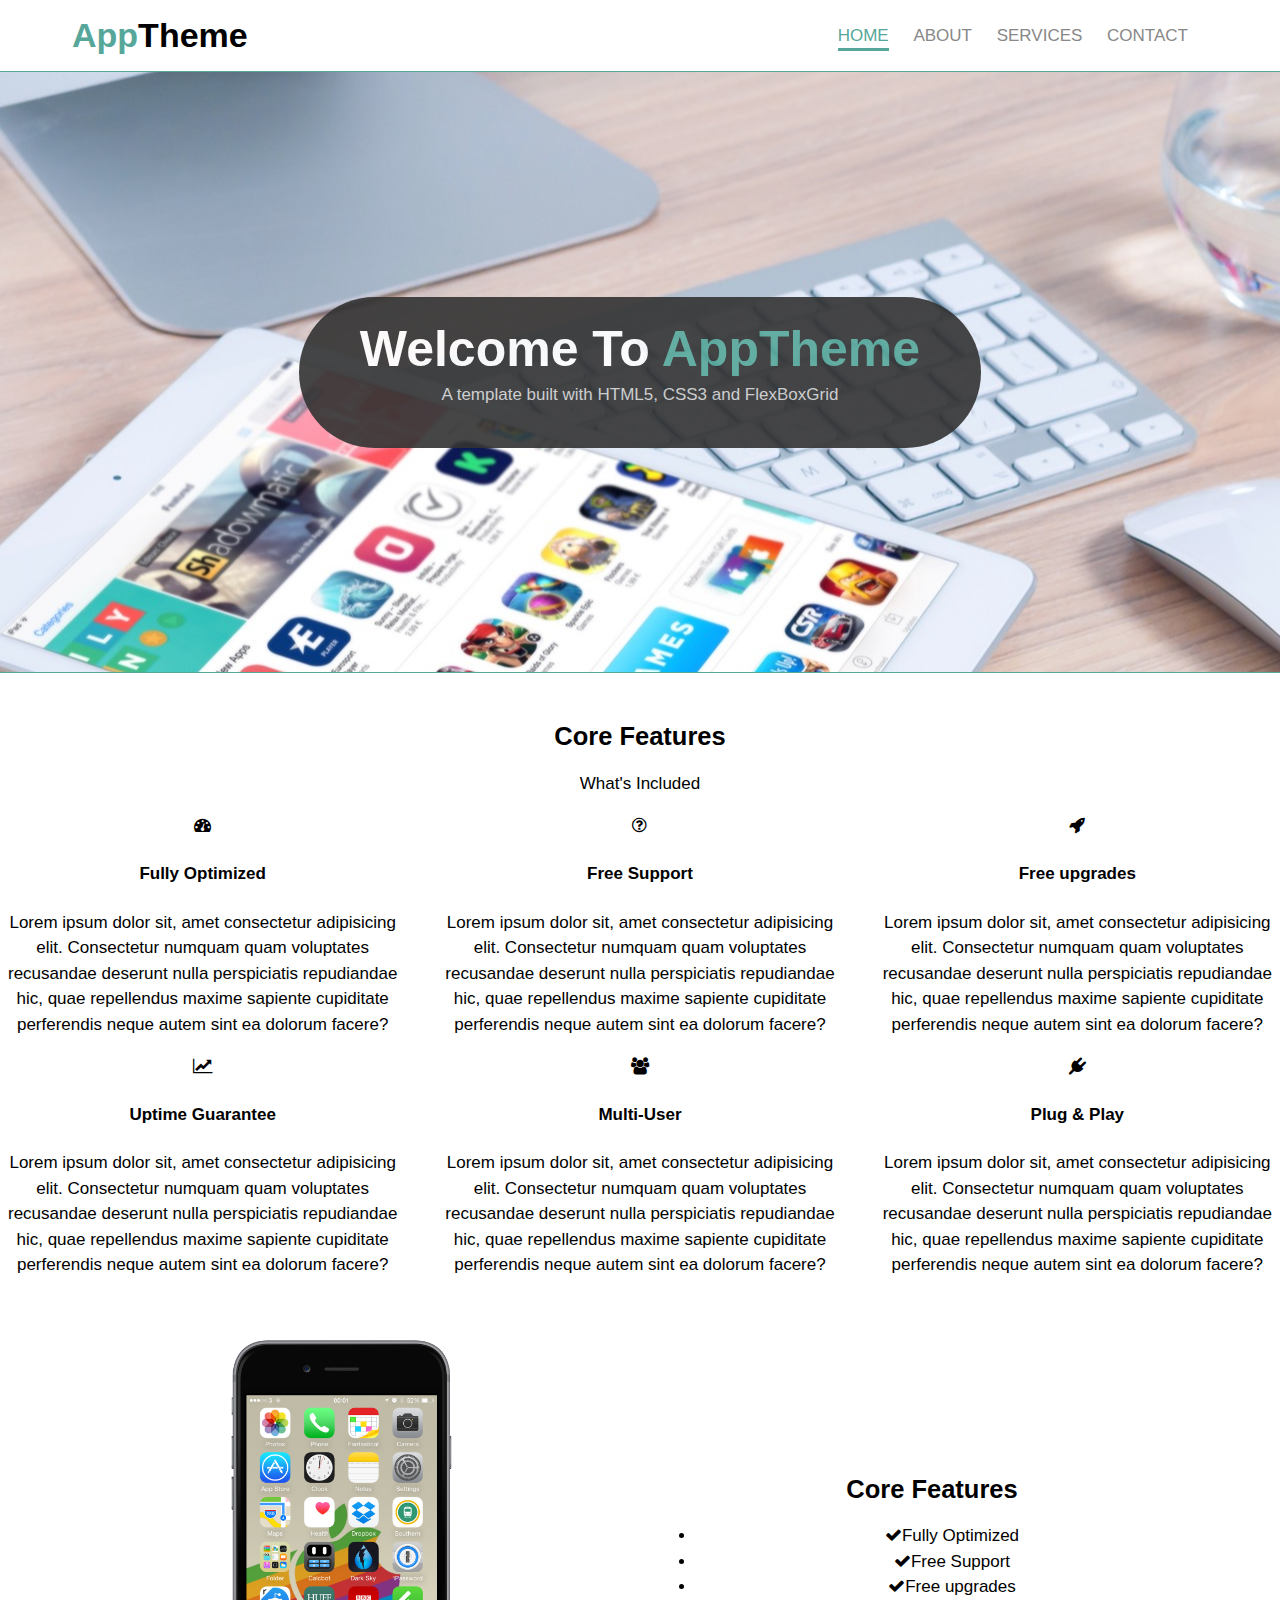
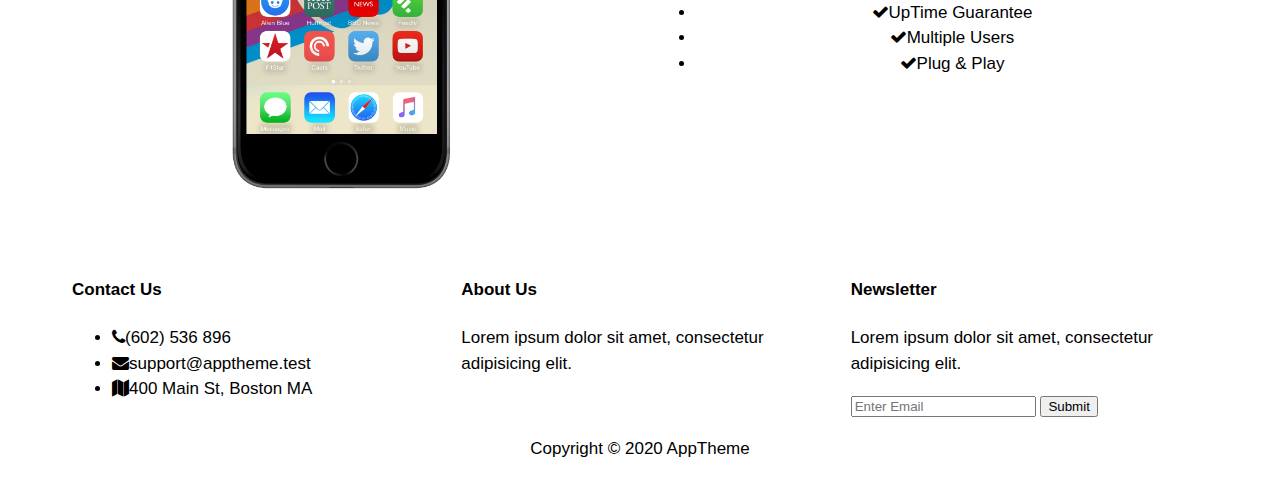
==== commit 29d20040: "I added the showcase styles" ====
--- a/index.html
+++ b/index.html
@@ -12,7 +12,7 @@
 <body>
     <header id="main-header">
         <div class="container">
-            <div class="row end-sm end-md end-lg middle-xs middle-sm middle-md middle-lg"> 
+            <div class="row end-sm end-md end-lg  center-xs middle-xs middle-sm middle-md middle-lg"> 
                 <div class="col-xs-12 col-sm-2 col-md-2 col-lg-2">
                     <h1><span class="primary-text">App</span>Theme</h1>
                 </div>
@@ -34,7 +34,7 @@
     <section id="showcase">
         <div class="container">
             <div class="row center-xs center-sm center-md center-lg middle-xs middle-sm middle-md middle-lg">
-                <div class="col-xs-12 col-sm-12 col-md-12 col-lg-12">
+                <div class="col-xs-10 col-sm-10 col-md-10 col-lg-7 showcase-content">
                     <h1>Welcome To <span class="primary-text">AppTheme</span c></h1>
                     <p>A template built with HTML5, CSS3 and FlexBoxGrid</p>
                 </div>
--- a/css/style.css
+++ b/css/style.css
@@ -48,4 +48,34 @@
     color: #56a79a;
     border-bottom: 3px solid #56a79a;
     padding-bottom: 3px;
+}
+
+/*SHOWCASE*/
+#showcase{
+    background: url(../img/showcase.jpg) no-repeat center center;
+    border-bottom: 1px solid #56a79a;
+    margin-bottom: 30px;
+}
+
+#showcase .row{
+    height: 600px;
+}
+
+#showcase h1{
+    font-size: 50px;
+    margin: 0;
+    padding-bottom: 20px;
+}
+
+#showcase p{
+    color: #ccc;
+    margin: 0;
+}
+
+#showcase .showcase-content{
+    background: #333;
+    color: #fff;
+    border-radius: 90px;
+    padding: 40px;
+    opacity: 0.9;
 }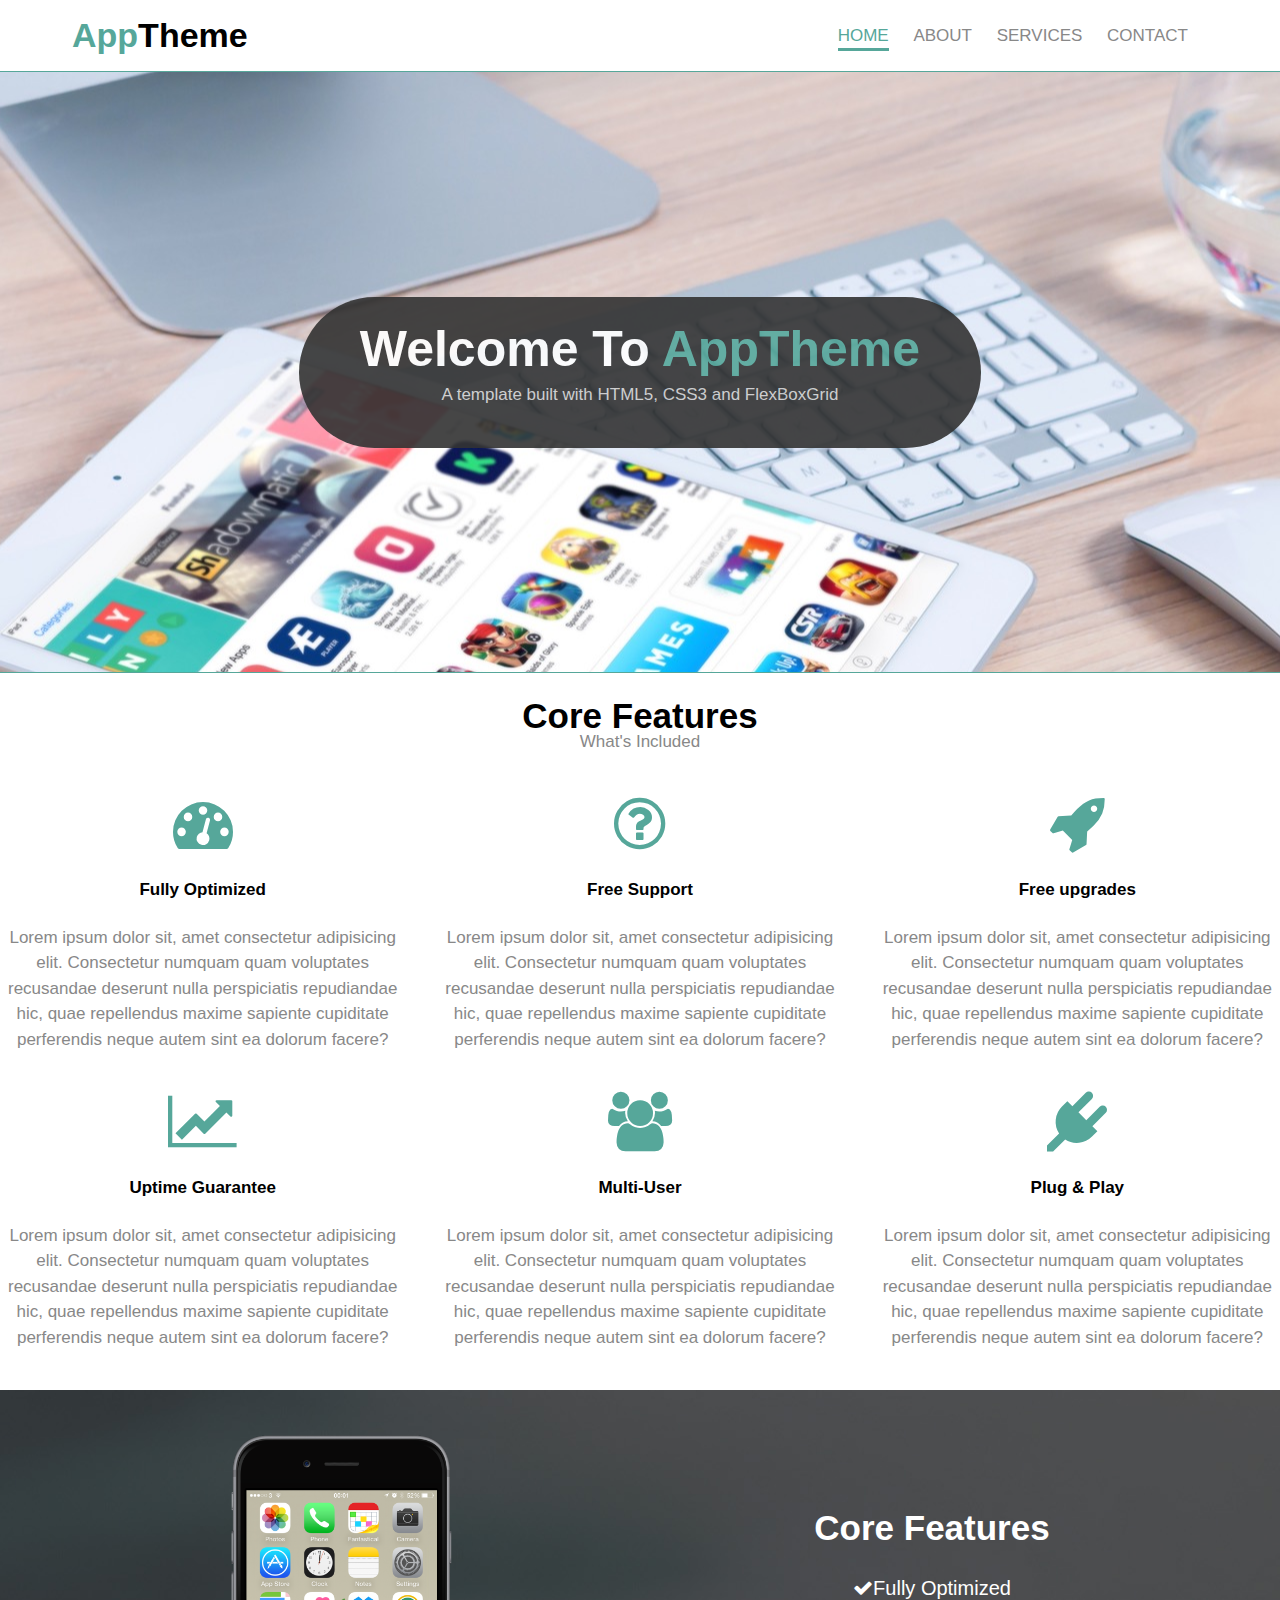
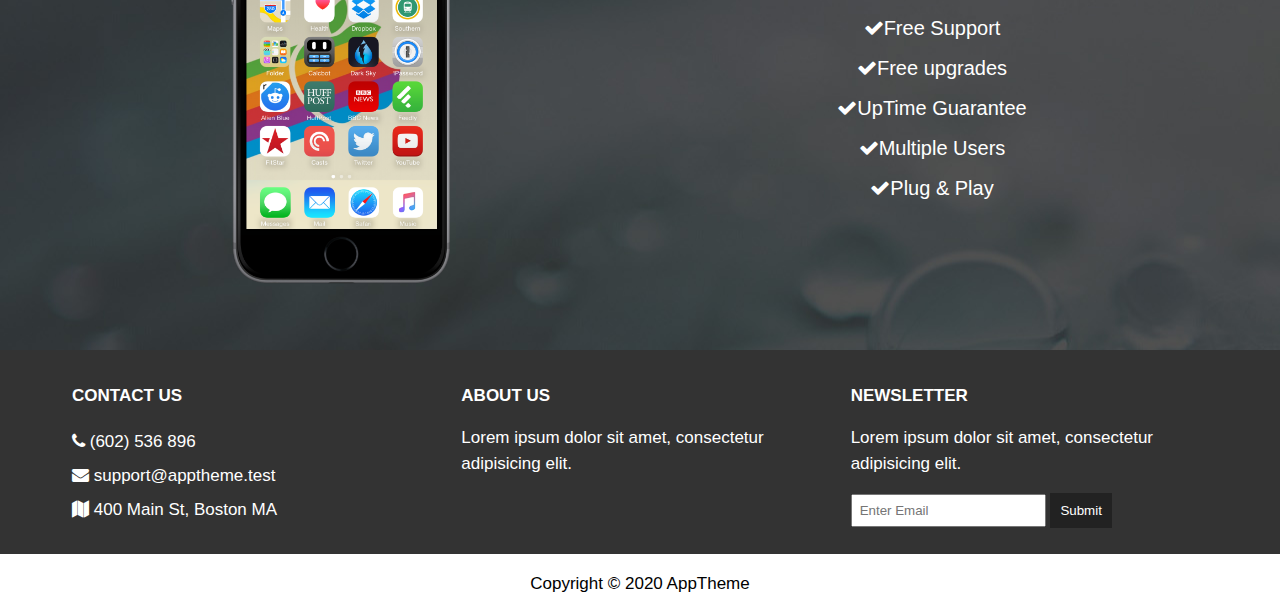
==== commit a6de8c1e: "I added the styles for the company section" ====
--- a/index.html
+++ b/index.html
@@ -120,9 +120,9 @@
                 <div class="col-xs-12 col-sm-4 col-md-4 col-lg-4">
                     <h4>Contact Us</h4>
                     <ul>
-                        <li><i class="fa fa-phone"></i>(602) 536 896</li>
-                        <li><i class="fa fa-envelope"></i>support@apptheme.test</li>
-                        <li><i class="fa fa-map"></i>400 Main St, Boston MA</li>
+                        <li><i class="fa fa-phone"></i> (602) 536 896</li>
+                        <li><i class="fa fa-envelope"></i> support@apptheme.test</li>
+                        <li><i class="fa fa-map"></i> 400 Main St, Boston MA</li>
                     </ul>
                 </div>
                 <div class="col-xs-12 col-sm-4 col-md-4 col-lg-4">
--- a/css/style.css
+++ b/css/style.css
@@ -78,4 +78,88 @@
     border-radius: 90px;
     padding: 40px;
     opacity: 0.9;
+}
+
+/*FEATURES*/
+#features h2{
+    font-size: 35px;
+    margin: 0;
+    margin-bottom: 10´px;
+}
+
+#features p{
+    color: #888;
+    margin: 0;
+    margin-bottom: 40px;
+}
+
+#features .fa{
+    font-size: 60px;
+    color: #56a79a;
+}
+
+/*INFO*/
+#info{
+    background:#333 url(../img/info-bg.jpg) no-repeat;
+    color: #fff;
+}
+
+#info h2{
+    font-size: 35px;
+    margin: 0;
+    padding-bottom: 10px;
+}
+
+#info ul{
+    list-style: none;
+    padding: 0;
+}
+
+#info li{
+    line-height: 2em;
+    font-size: 20px;
+}
+
+/*COMPANY*/
+#company{
+    background: #333;
+    color: #fff;
+    padding: 10px 0;
+}
+
+#company h4{
+    text-transform: uppercase;
+    margin-bottom: 0;
+}
+
+#company ul{
+    padding: 0;
+    list-style: none;
+    line-height: 2em;
+}
+
+#company input[type="text"]{
+    padding: 7px;
+}
+
+#company button{
+    background: #222;
+    color: #fff;
+    padding: 10px;
+    border: 0;
+}
+
+
+
+/*MEDIA QUERIES*/
+@media(max-width: 800px){
+    #showcase h1{
+        font-size: 30px;
+    }
+}
+
+@media(max-width: 500px){
+    #showcase .showcase-content{
+        padding: 40px 10px;
+    }
 }